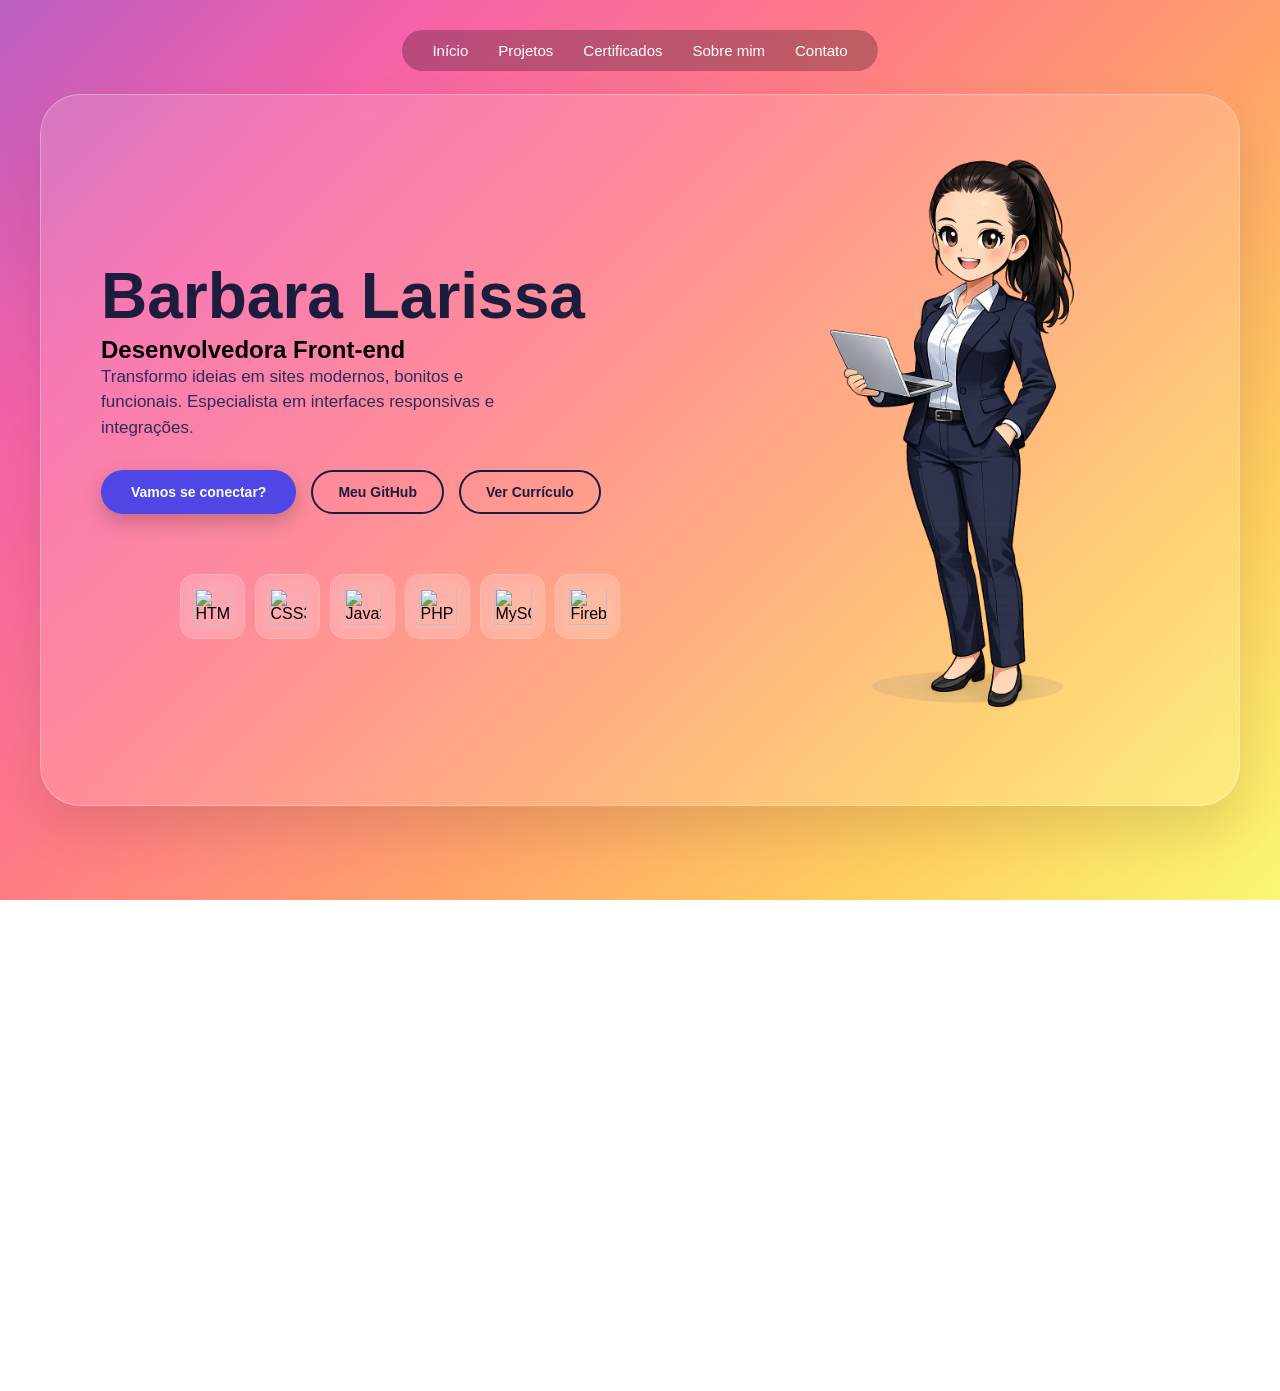
==== index.html @ cccb4aa9 "Ajuste de texto e correção de responsividade no Sobre Mim" ====
<!DOCTYPE html>
<html lang="pt-br">

<head>
    <meta charset="UTF-8">
    <meta name="viewport" content="width=device-width, initial-scale=1.0">
    <title>Meu Portfólio | LariDev</title>
    <link rel="stylesheet" href="./estilo/style.css">
</head>

<body>
    <header>
        <nav>
            <div class="menu">
                <a onclick="mostrarPagina('inicio')">Início</a>
                <a onclick="mostrarPagina('projetos')">Projetos</a>

                <a href="./certificado/certificado.pdf" target="_blank" class="btn-certificado">
                    Certificados
                </a>

                <a onclick="mostrarPagina('sobre')">Sobre mim</a>
                <a onclick="mostrarPagina('contato')">Contato</a>
            </div>
        </nav>
    </header>
    <!-- INICIO -->
    <section id="inicio" class="pagina ativa hero">
        <div class="container">
            <div class="conteudo">
                <h1>Barbara Larissa</h1>
                <h2>Desenvolvedora Front-end</h2>

                <p>
                    Transformo ideias em sites modernos, bonitos e funcionais. Especialista em interfaces responsivas e
                    integrações.
                </p>

                <div class="botoes">
                    <a href="https://wa.me/5543996818242?text=Olá%20Barbara,%20vi%20seu%20portfólio%20e%20gostaria%20de%20conversar%20sobre%20um%20projeto!"
                        target="_blank" class="btn btn-principal">
                        Vamos se conectar?
                    </a>

                    <a href="https://github.com/barbara-larissa" target="_blank" class="btn btn-outline">
                        Meu GitHub
                    </a>

                    <a href="./Curriculo-final.pdf" target="_blank" class="btn btn-outline">
                        Ver Currículo
                    </a>
                </div>

                <div class="mini-stack">
                    <div class="item-stack-mini"><img
                            src="https://cdn.jsdelivr.net/gh/devicons/devicon/icons/html5/html5-original.svg"
                            title="HTML5"></div>
                    <div class="item-stack-mini"><img
                            src="https://cdn.jsdelivr.net/gh/devicons/devicon/icons/css3/css3-original.svg"
                            title="CSS3"></div>
                    <div class="item-stack-mini"><img
                            src="https://cdn.jsdelivr.net/gh/devicons/devicon/icons/javascript/javascript-original.svg"
                            title="JavaScript"></div>
                    <div class="item-stack-mini"><img
                            src="https://cdn.jsdelivr.net/gh/devicons/devicon/icons/php/php-original.svg" title="PHP">
                    </div>
                    <div class="item-stack-mini"><img
                            src="https://cdn.jsdelivr.net/gh/devicons/devicon/icons/mysql/mysql-original.svg"
                            title="MySQL"></div>
                    <div class="item-stack-mini"><img
                            src="https://cdn.jsdelivr.net/gh/devicons/devicon/icons/firebase/firebase-plain.svg"
                            title="Firebase"></div>
                </div>
            </div>
            <!---------- AVATAR-->
            <div class="perfil">
                <div class="balao-fala">Olá! Seja bem-vinda!</div>
                <img src="chibi.png" class="avatar-pro">
            </div>
        </div>
    </section>
    </section>
    <!-- PROJETOS -->
    <section id="projetos" class="pagina">
        <div class="container">
            <div class="conteudo">
                <h1>Meus Projetos</h1><br>
                <p>Alguns projetos que desenvolvi.</p><br>
                <div class="grid-projetos">
                    <!----------- PROJETO 1 ----------->
                    <div class="card-projeto">
                        <video width="100%" autoplay muted loop playsinline class="video-card">
                            <source
                                src="./videos/Burguer do Bom _ O Sabor que vai até você - Google Chrome 2026-03-12 14-05-04.mp4"
                                type="video/mp4">
                            Seu navegador não suporta vídeos.
                        </video>

                        <h3>Burguer do Bom</h3>
                        <p>Sistema web com <b>HTML, CSS e JavaScript</b>.</p>

                        <div class="links">
                            <span class="btn btn-disabled">Em breve</span>
                            <a href="#" class="btn btn-outline" target="_blank">GitHub</a>
                        </div>
                    </div>

                    <!----------- PROJETO 2 ----------->
                    <div class="card-projeto">
                        <h3>Projeto 2</h3>
                        <p>Landing page moderna responsiva.</p>

                        <div class="links">
                            <a href="#" class="btn">Ver Projeto</a>
                            <a href="#" class="btn btn-outline" target="_blank">GitHub</a>
                        </div>
                    </div>

                    <!----------- PROJETO 3 ----------->

                    <div class="card-projeto">
                        <h3>Projeto 3</h3>
                        <p>Aplicação com integração Firebase.</p>
                        <div class="links">
                            <a href="#" class="btn">Ver Projeto</a>
                            <a href="#" class="btn btn-outline" target="_blank">GitHub</a>
                        </div>
                    </div>
                </div>
            </div>
        </div>

    </section>
    <!-- SOBRE -->
    <section id="sobre" class="pagina">
        <div class="container">
            <div class="conteudo">
                <h1>Sobre Mim</h1>
                <p>
                    <strong>Olá! Sou Barbara Larissa</strong>, desenvolvedora Front-End focada em criar interfaces
                    modernas, funcionais e totalmente responsivas.
                </p>
                <p>
                    Especialista em transformar ideias em realidade usando <strong>HTML5, CSS3 e JavaScript</strong>.
                    Busco sempre o equilíbrio perfeito entre um design atraente e uma usabilidade impecável.
                </p>
                <p>
                    Atualmente, dedico meu tempo ao aprimoramento de técnicas de UX/UI e novas tecnologias, garantindo
                    que cada projeto seja único, rápido e agradável de navegar.
                </p>
            </div>
        </div>
    </section>

    <!-- CONTATO -->

    <section id="contato" class="pagina">
        <div class="container">
            <div class="conteudo">
                <h1>Contato</h1><br>
                <p>Entre em contato comigo.</p><br>
                <p><b>Email:laribdev@gmail.com</p></b>
            </div>
        </div>
    </section>
    <!-- CURRÍCULO -->
    <!-- CURRÍCULO -->
    <!-- CURRÍCULO -->
    <!-- CURRÍCULO -->
    <section id="curriculo" class="pagina">
        <div class="container" style="padding: 75px 20px;">
            <div class="conteudo" style="text-align:center; display:flex; flex-direction:column; gap:20px;">
                <h1 style="margin-bottom:10px;">Meu Currículo</h1>
                <p>Confira meu currículo completo abaixo:</p>

                <iframe src="./Curriculo-final.pdf" style="width:100%;height:70vh;border:none;border-radius:20px;"
                    title="Currículo">
                </iframe>

                <a href="./Curriculo-final.pdf" class="btn btn-outline" target="_blank"
                    style="display:inline-block;padding:12px 25px;border:2px solid #007bff;color:#007bff;border-radius:8px;text-decoration:none;font-weight:bold;transition:0.3s;">
                    Abrir Currículo em Nova Aba
                </a>
            </div>
        </div>
    </section>


    <script src="./js/app.js"></script>
</body>

</html>
---- estilo/style.css ----
/* ==========================================
   VARIÁVEIS DE CORES
========================================== */

:root {
    --cor-primaria: #1c1c3c;
    --cor-secundaria: #38bdf8;
    --cor-texto-escuro: #2d2d5a;

    --gradiente-fundo: linear-gradient(135deg,
            #BA5EC2,
            #F662A8,
            #FF7A87,
            #FFA16B,
            #FFCD5E,
            #F9F871);
}

/* ==========================================
   RESET
========================================== */

* {
    margin: 0;
    padding: 0;
    box-sizing: border-box;
    font-family: 'Segoe UI', Roboto, Arial, sans-serif;
}

/* ==========================================
   BODY
========================================== */

body {
    background: var(--gradiente-fundo);
    background-attachment: fixed;
    min-height: 100vh;
    overflow-x: hidden;
}

/* ==========================================
   HEADER / MENU
========================================== */
header {
    position: absolute;
    top: 30px;
    width: 100%;
    display: flex;
    justify-content: center;
    z-index: 10000;
}

.menu {
    display: flex;
    gap: 30px;
    background: rgba(0, 0, 0, 0.25);
    padding: 12px 30px;
    border-radius: 40px;
    backdrop-filter: blur(10px);
}

.menu a {
    text-decoration: none;
    color: white;
    font-weight: 500;
    font-size: 15px;
    transition: 0.3s;
    cursor: pointer;
}

.menu a:hover {
    color: white;
    background: rgba(255, 255, 255, 0.15);
    padding: 6px 14px;
    border-radius: 20px;
}

/* ==========================================
   HERO
========================================== */

.hero {
    display: flex;
    justify-content: center;
    align-items: center;
    height: 100vh;
    padding: 20px;
    position: relative;
    z-index: 1;


}

/* CONTAINER PRINCIPAL */

.container {
    display: flex;
    flex-direction: row;
    justify-content: space-between;
    align-items: center;
    max-width: 1200px;
    width: 100%;
    background: rgba(255, 255, 255, 0.15);
    backdrop-filter: blur(12px);
    padding: 40px 60px;
    border-radius: 40px;
    border: 1px solid rgba(255, 255, 255, 0.3);
    box-shadow: 0 25px 50px rgba(0, 0, 0, 0.1);
    gap: 60px;
    margin: auto;
}

/* ==========================================
   TEXTO (ESQUERDA)
========================================== */

.conteudo {
    flex: 1.2;
    text-align: left;
}

.conteudo h1 {
    font-size: 64px;
    color: var(--cor-primaria);
    margin-bottom: 5px;
    font-weight: 800;
    line-height: 1.1;
}

.conteudo p {
    color: var(--cor-texto-escuro);
    line-height: 1.5;
    font-size: 17px;
    max-width: 420px;
}






/* ==========================================
   AVATAR (DIREITA)
========================================== */

.perfil {
    position: relative;
    /* Base para o balão flutuar */
    display: flex;
    justify-content: flex-end;
    align-items: center;
}

.balao-fala {
    position: absolute;
    /* Tente aumentar esse valor negativo até o balão sair de cima do rosto */
    top: -60px;

    /* Centraliza o balão horizontalmente em relação à foto */
    left: 50%;
    transform: translateX(-50%) translateY(10px);

    background: white;
    color: #1e1e2f;
    padding: 10px 20px;
    border-radius: 20px;
    font-weight: 800;
    white-space: nowrap;
    box-shadow: 0 10px 20px rgba(0, 0, 0, 0.15);
    z-index: 100;
    /* Garante que fique na frente de tudo */

    opacity: 0;
    visibility: hidden;
    transition: 0.4s ease;
}

/* Ajuste o biquinho para ele apontar para baixo corretamente */
.balao-fala::after {
    content: "";
    position: absolute;
    top: 100%;
    left: 50%;
    transform: translateX(-50%);
    border-width: 8px;
    border-style: solid;
    border-color: white transparent transparent transparent;
}

/* Quando passar o mouse, ele sobe para a posição final */
.perfil:hover .balao-fala {
    opacity: 1;
    visibility: visible;
    transform: translateX(-50%) translateY(0);
}

/* Mantendo sua animação da foto */
.avatar-pro {
    width: 420px;
    transition: 0.4s;
    z-index: 5;
}

.avatar-pro:hover {
    transform: scale(1.05) translateY(-5px);
}



/* ==========================================
   BOTÕES
========================================== */

.botoes {
    display: flex;
    gap: 15px;
    margin-top: 30px;
}

.btn {
    padding: 12px 25px;
    border-radius: 50px;
    font-weight: bold;
    text-decoration: none;
    transition: 0.3s;
    font-size: 14px;
    display: inline-block;
}

/* BOTÃO PRINCIPAL */

.btn-principal {
    background: #4f46e5;
    color: white;
    padding: 14px 30px;
    border-radius: 30px;
    font-weight: 600;
    box-shadow: 0 8px 20px rgba(0, 0, 0, 0.2);
    animation: pulsar 2s infinite;
    /* Roda a cada 2 segundos para sempre */
    transition: 0.3s;
}

.btn-principal:hover {
    transform: translateY(-3px);
    box-shadow: 0 12px 25px rgba(0, 0, 0, 0.3);
    animation: none;
    transform: scale(1.05);
}


@keyframes pulsar {
    0% {
        box-shadow: 0 0 0 0 rgba(79, 70, 229, 0.7);
    }

    70% {
        box-shadow: 0 0 0 15px rgba(79, 70, 229, 0);
    }

    100% {
        box-shadow: 0 0 0 0 rgba(79, 70, 229, 0);
    }
}










/* BOTÃO OUTLINE */

.btn-outline {
    border: 2px solid var(--cor-primaria);
    color: var(--cor-primaria);
}

.btn-outline:hover {
    background: var(--cor-primaria);
    color: white;
}

/* ==========================================
   SEÇÃO PROJETOS
========================================== */

.projetos {
    padding: 100px 20px;
    text-align: center;
}

.titulo-projetos {
    font-size: 42px;
    margin-bottom: 50px;
    color: #1c1c3c;
}

/* GRID */

.grid-projetos {
    display: grid;
    grid-template-columns: repeat(auto-fit, minmax(280px, 1fr));
    gap: 30px;
    max-width: 1100px;
    margin: auto;
}

/* CARD */

.card-projeto {
    background: rgba(255, 255, 255, 0.2);
    backdrop-filter: blur(10px);
    padding: 25px;
    border-radius: 20px;
    transition: 0.3s;
}

.card-projeto:hover {
    transform: translateY(-6px);
}

/* IMAGEM */

.card-projeto img {
    width: 100%;
    border-radius: 12px;
    margin-bottom: 15px;
}

/* TEXTO */

.card-projeto h3 {
    margin-bottom: 10px;
}

.card-projeto p {
    font-size: 14px;
    margin-bottom: 15px;
}

/* LINKS */

.links {
    display: flex;
    gap: 10px;
    justify-content: center;
}



/*=============
PAGINAS
==============*/
.pagina {
    position: absolute;
    top: 0;
    left: 0;
    width: 100%;
    height: 100vh;

    display: flex;
    align-items: center;
    justify-content: center;

    opacity: 0;
    visibility: hidden;
    pointer-events: none;

    transition: 0.4s;
}

.pagina.ativa {
    opacity: 1;
    visibility: visible;
    pointer-events: auto;
}

.pagina iframe {
    max-width: 100%;
    border-radius: 20px;
}


/*========================
CURRICULO
===================*/

#curriculo .conteudo {
    flex-direction: column;
    align-items: center;
    gap: 20px;
    text-align: center;
}

#curriculo iframe {
    max-width: 100%;
    height: 70vh;
    border-radius: 20px;
}

/*=======================
VIDEOS
=======================*/

/* Container que segura o vídeo */
.media-container {
    width: 100%;
    border-radius: 12px;
    /* Ajuste para combinar com o arredondado dos seus cards */
    overflow: hidden;
    /* Corta as bordas do vídeo para seguir o arredondado */
    margin-bottom: 15px;
    /* Espaço entre o vídeo e o título "Projeto 1" */
    line-height: 0;
    /* Remove espaços fantasmas abaixo do vídeo */
}

.video-projeto {
    width: 100%;
    height: auto;
    display: block;
    object-fit: cover;
    /* Garante que o vídeo preencha o espaço sem deformar */
}

.btn-text.disabled {
    cursor: not-allowed;
    /* Mostra o ícone de 'proibido' ao passar o mouse */
    opacity: 0.5;
    /* Deixa o botão mais apagadinho */
    text-decoration: none;
}




/*========================
SOBRE MIM
=========================*/

#sobre .conteudo {
    /* Mantenha o seu fundo que ficou ótimo */
    background: rgba(255, 255, 255, 0.2);
    backdrop-filter: blur(15px);
    -webkit-backdrop-filter: blur(15px);
    padding: 50px;
    border-radius: 30px;
    border: 1px solid rgba(255, 255, 255, 0.3);
    max-width: 850px;
    margin: 0 auto;
}

#sobre h1 {
    font-size: 3.5rem;
    font-weight: 900;
    color: #1e1e2f;
    /* Um tom bem escuro, quase preto */
    margin-bottom: 30px;
    letter-spacing: -1.5px;
    text-shadow: none;
    /* Limpo fica mais moderno */
}

#sobre p {
    font-size: 1.15rem;
    font-weight: 600;
    /* Negrito na medida certa */
    color: #111111;
    line-height: 1.7;
    margin-bottom: 20px;
    text-shadow: none;
    /* Remove o aspecto 'embaçado' */
}

/*========================
CONTATO
=========================*/

/* 1. Removemos o fundo da seção externa */
#contato.pagina {
    background: none;
    /* Tira a cor/textura da caixa de fora */
    border: none;
    /* Tira a borda da caixa de fora */
    box-shadow: none;
    /* Tira a sombra da caixa de fora */
    display: flex;
    justify-content: center;
    align-items: center;
}

/* 2. Deixamos a textura APENAS no card de dentro */
#contato .container {
    background: rgba(255, 255, 255, 0.2);
    backdrop-filter: blur(15px);
    -webkit-backdrop-filter: blur(15px);
    border: 1px solid rgba(255, 255, 255, 0.3);
    border-radius: 30px;
    padding: 60px;
    width: 85%;
    max-width: 900px;
    text-align: center;
    /* Centraliza o texto */
}

/* 3. Garantimos que o texto dentro dele também centralize */
#contato .conteudo {
    display: flex;
    flex-direction: column;
    align-items: center;
}




/* ==================================
Container da stack abaixo dos botões 
====================================*/
/* ==========================================
   STACK COM EFEITO DE VIDRO REFINADO
========================================== */

.mini-stack {
    display: flex;
    flex-direction: row;
    /* 1. Diminuir o espaço entre os ícones para 10px ajuda a caber todos */
    gap: 10px;
    margin-top: 60px;
    justify-content: flex-start;
    /* 2. O 'nowrap' impede que o Firebase pule para a linha de baixo */
    flex-wrap: nowrap;
    width: 100%;
}

.item-stack-mini {
    /* 3. Reduzir a largura e altura de 75px para 65px libera espaço na linha */
    width: 65px;
    height: 65px;
    background: rgba(255, 255, 255, 0.1);
    backdrop-filter: blur(10px);
    -webkit-backdrop-filter: blur(10px);
    border-radius: 15px;
    display: flex;
    align-items: center;
    justify-content: center;
    border: 1px solid rgba(255, 255, 255, 0.2);
    transition: all 0.4s ease;
}

.item-stack-mini img {
    /* 4. Ajustar o tamanho da imagem interna para acompanhar o card menor */
    width: 38px;
    height: 38px;
    object-fit: contain;
}

/* --- Efeito Hover --- */
.item-stack-mini:hover {
    transform: scale(1.1) translateY(-10px);
    background: rgba(255, 255, 255, 0.35);
    /* Fica mais clarinho ao passar o mouse */
    border-color: #ffffff;
    box-shadow: 0 15px 35px rgba(0, 0, 0, 0.15);
}


/* ==========================================
   RESPONSIVO COMPLETO COM ANIMAÇÕES ATIVAS
========================================== */

@media (max-width: 1024px) {
    .container {
        padding: 40px;
        gap: 40px;
    }

    .conteudo h1 {
        font-size: 48px;
    }

    .avatar-pro {
        width: 320px;
    }
}

@media (max-width: 768px) {
    body {
        overflow: auto;
    }

    /* HERO & CONTAINER */
    .hero {
        height: auto;
        padding: 100px 20px 40px;
    }

    .container {
        flex-direction: column-reverse;
        /* Texto embaixo, Foto em cima */
        width: 95%;
        /* Ocupa quase toda a largura da tela */
        max-width: none;
        padding: 30px 15px;
        gap: 20px;
        margin: 20px auto;
        height: auto;
        /* Deixa o conteúdo crescer verticalmente */
    }

    /* PERFIL E BALÃO */
    /* Foto e Balão */
    .perfil {
        justify-content: center;
        width: 100%;
        margin-bottom: 40px;
        /* Espaço para o balão não bater no menu */
    }

    .avatar-pro {
        width: 260px;
        /* Forçamos a transição a estar ativa no mobile */
        transition: all 0.4s ease-in-out !important;
    }

    /* ANIMAÇÃO DA FOTO NO TOQUE (MOBILE) */
    .perfil:active .avatar-pro {
        transform: scale(1.05) translateY(-10px);
        filter: drop-shadow(0 20px 40px rgba(0, 0, 0, 0.3));
    }

    .balao-fala {
        font-size: 0.85rem;
        padding: 8px 12px;
        top: -50px;
        left: 50%;
        right: auto;
        transform: translateX(-50%) translateY(10px);
        opacity: 0;
        visibility: hidden;
        transition: 0.4s ease;
        pointer-events: none;
    }

    /* BALÃO APARECE NO TOQUE */
    .perfil:active .balao-fala {
        opacity: 1;
        visibility: visible;
        transform: translateX(-50%) translateY(0);
    }

    /* BOTÕES COM ANIMAÇÃO NO MOBILE */
    .botoes {
        flex-direction: column;
        align-items: center;
        gap: 12px;
    }

    .btn {
        width: 100%;
        max-width: 260px;
        text-align: center;
        /* Garante que o botão tenha transição suave no toque */
        transition: all 0.3s ease !important;
    }

    /* ANIMAÇÃO DO BOTÃO NO TOQUE */
    .btn:active {
        transform: scale(0.95);
        /* Efeito de apertar o botão */
        filter: brightness(1.2);
    }

    /* MENU */
    .menu {
        gap: 15px;
        padding: 10px 20px;
    }

    .menu a {
        font-size: 14px;
    }

    /* Correção específica para a página Sobre Mim no Mobile */
    #sobre.pagina {
        height: auto;
        /* Permite que a página cresça com o texto */
        min-height: 100vh;
        /* Garante que o fundo cubra a tela toda */
        padding: 100px 15px 50px;
        /* Espaço para o menu não cobrir o H1 */
        display: block;
        /* Muda de flex para block para o scroll funcionar melhor */
    }

    #sobre .conteudo {
        width: 95%;
        /* Quase toda a largura da tela */
        padding: 30px 20px;
        /* Reduz o padding de 50px para 20px */
        margin: 0 auto;
        /* Centraliza o card */
        max-width: none;
        /* Remove o limite de 850px */
    }

    #sobre h1 {
        font-size: 2.2rem;
        /* Diminui o título que era 3.5rem */
        text-align: center;
        line-height: 1.2;
    }

    #sobre p {
        font-size: 1rem;
        /* Ajusta o tamanho da fonte para leitura no celular */
        text-align: left;
        /* Texto alinhado à esquerda é melhor no mobile */
        margin-bottom: 15px;
    }


}

/* Adicione esta classe dentro do seu CSS */
.balao-fala.visivel {
    opacity: 1 !important;
    visibility: visible !important;
    transform: translateX(-50%) translateY(0) !important;
}

/* Ajuste nos botões para a animação ser instantânea ao toque */
.btn:active {
    transform: scale(0.95) !important;
    filter: brightness(1.2) !important;
    transition: 0.1s !important;
    /* Mais rápido no clique */
}



/* Seleciona o iframe dentro da seção de currículo */
#curriculo iframe {
    display: none !important;
    /* Remove o PDF da visualização no mobile */
}

/* Ajusta o container do currículo para focar no botão */
#curriculo .conteudo {
    min-height: 40vh;
    /* Dá uma altura mínima para o card não ficar "esmagado" */
    justify-content: center;
}

/* Estiliza o botão "Abrir em nova aba" para o mobile */
#curriculo .btn-outline {
    display: block;
    width: 100%;
    max-width: 280px;
    margin: 20px auto 0;
    padding: 16px;
    font-size: 1.1rem;
    background: var(--cor-primaria);
    /* Dá cor ao botão no mobile para facilitar o clique */
    color: white;
}

/*==================PROJETOS============*/
/* Ajuste da seção Projetos para permitir scroll */
#projetos.pagina {
    height: auto;
    padding: 100px 0 50px;
    /* Espaço para o menu não cobrir o título */
    overflow-y: auto;
}

/* O container de projetos precisa ser flex-column para o texto não sumir */
#projetos .container {
    flex-direction: column;
    height: auto;
    padding: 30px 15px;
    width: 95%;
}

#projetos .conteudo {
    width: 100%;
    text-align: center;
}

/* GRID: Aqui é onde a mágica acontece */
.grid-projetos {
    grid-template-columns: 1fr;
    /* Força 1 card por linha */
    gap: 20px;
    width: 100%;
    margin-top: 30px;
}

.card-projeto {
    width: 100%;
    padding: 20px;
}

/* Ajuste dos links dentro do card para não quebrarem */
.card-projeto .links {
    flex-direction: row;
    /* Mantém os botões lado a lado se couber */
    flex-wrap: wrap;
    /* Se for muito pequeno, ele quebra */
    justify-content: center;
}

.card-projeto .btn {
    font-size: 12px;
    padding: 10px 15px;
}

.mini-stack {
    justify-content: center;
    /* No celular, permitimos quebrar linha para não bugar o layout */
    flex-wrap: wrap;
    gap: 10px;
}



/* CELULAR PEQUENO */
@media (max-width: 480px) {
    .conteudo h1 {
        font-size: 28px;
    }

    .avatar-pro {
        width: 200px;
    }

    .balao-fala {
        font-size: 0.75rem;
        top: -45px;
        width: 130px;
        white-space: normal;
        text-align: center;
    }
}
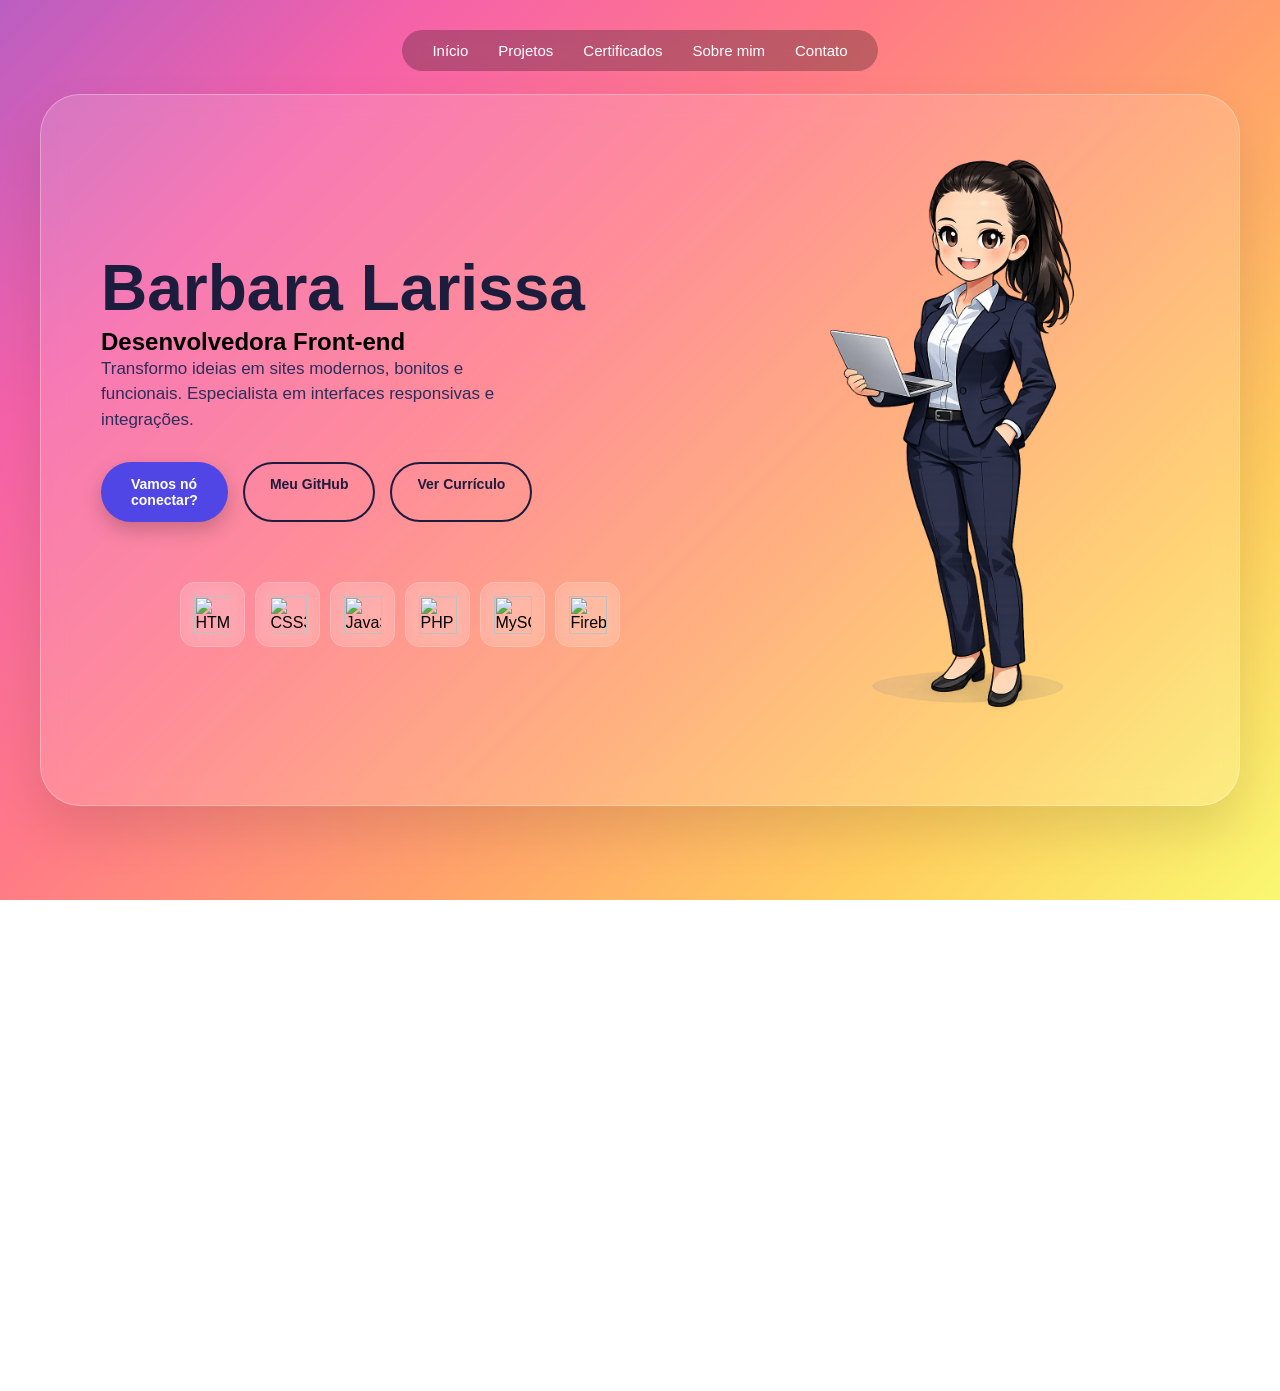
==== commit c1a87e9c: "Ajuste no layout de contato e correção do menu responsivo" ====
--- a/index.html
+++ b/index.html
@@ -39,7 +39,7 @@
                 <div class="botoes">
                     <a href="https://wa.me/5543996818242?text=Olá%20Barbara,%20vi%20seu%20portfólio%20e%20gostaria%20de%20conversar%20sobre%20um%20projeto!"
                         target="_blank" class="btn btn-principal">
-                        Vamos se conectar?
+                        Vamos nó<section></section> conectar?
                     </a>
 
                     <a href="https://github.com/barbara-larissa" target="_blank" class="btn btn-outline">
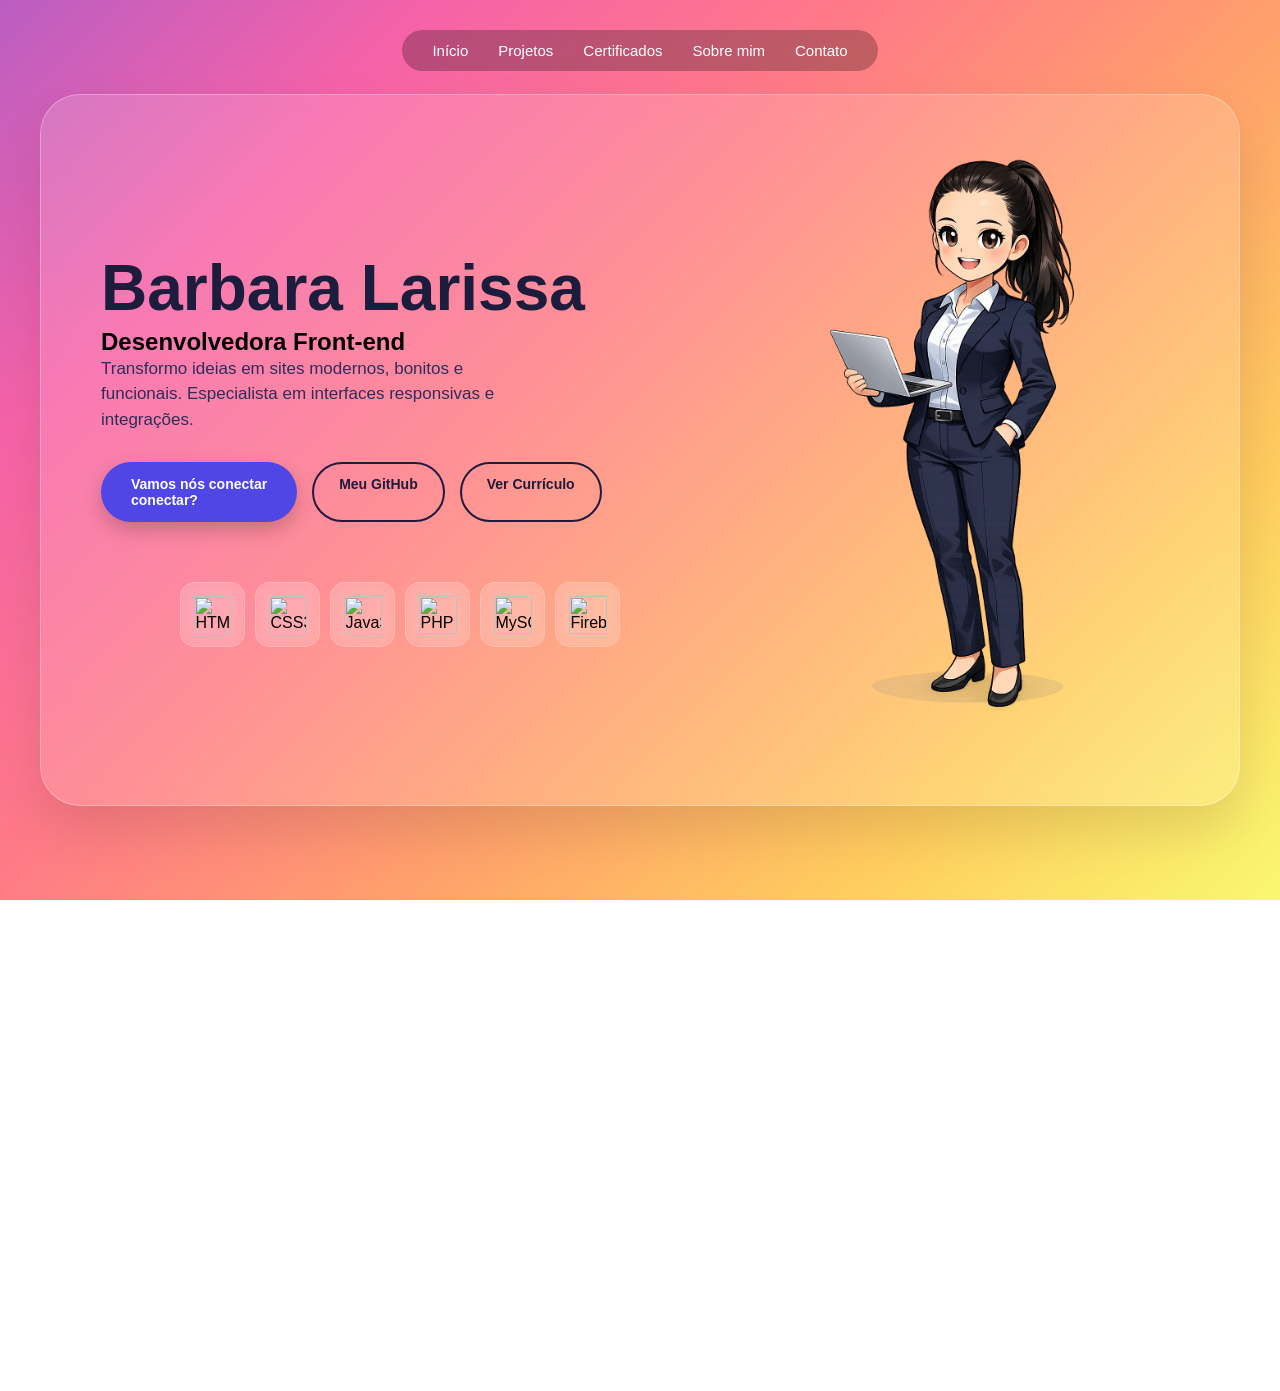
==== commit b11a8949: "Ajuste no layout de contato e correção do menu responsivo" ====
--- a/index.html
+++ b/index.html
@@ -39,7 +39,7 @@
                 <div class="botoes">
                     <a href="https://wa.me/5543996818242?text=Olá%20Barbara,%20vi%20seu%20portfólio%20e%20gostaria%20de%20conversar%20sobre%20um%20projeto!"
                         target="_blank" class="btn btn-principal">
-                        Vamos nó<section></section> conectar?
+                        Vamos nós conectar <section></section> conectar?
                     </a>
 
                     <a href="https://github.com/barbara-larissa" target="_blank" class="btn btn-outline">
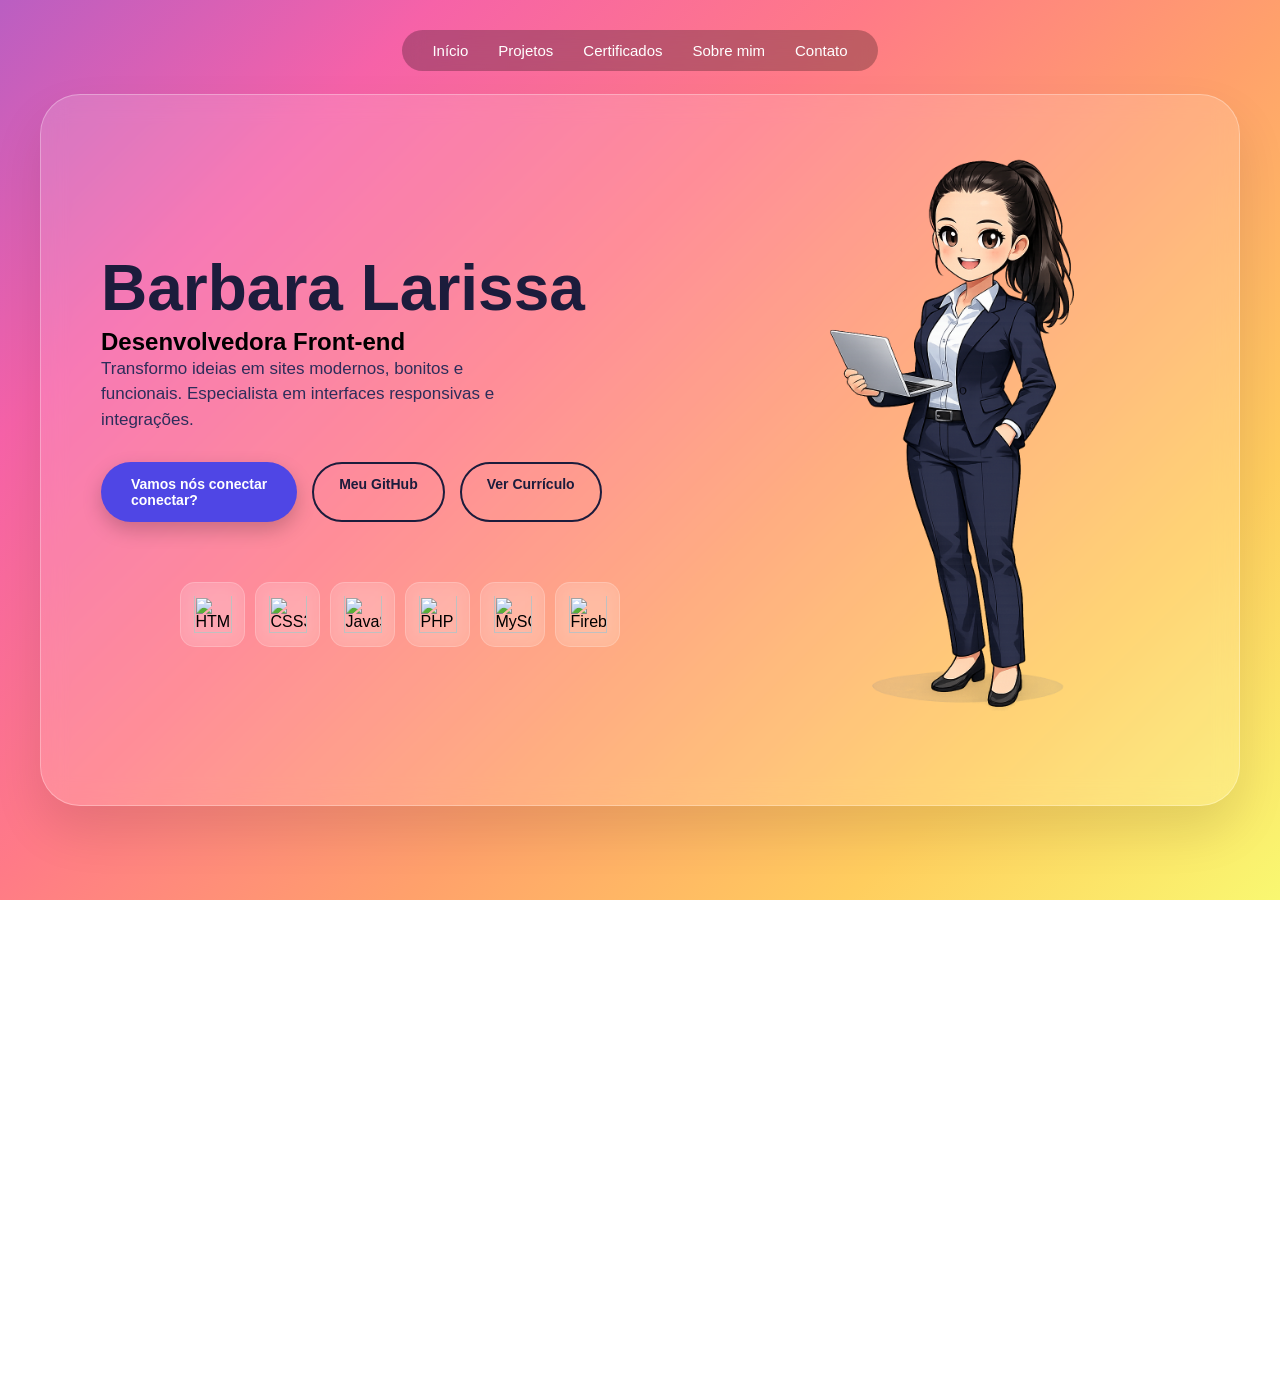
==== commit be39630b: "removendo video pesado" ====
--- a/index.html
+++ b/index.html
@@ -101,7 +101,7 @@
 
                         <div class="links">
                             <span class="btn btn-disabled">Em breve</span>
-                            <a href="#" class="btn btn-outline" target="_blank">GitHub</a>
+                            <a href="./videos/financeiro.mp4" class="btn btn-outline" target="_blank">GitHub</a>
                         </div>
                     </div>
 
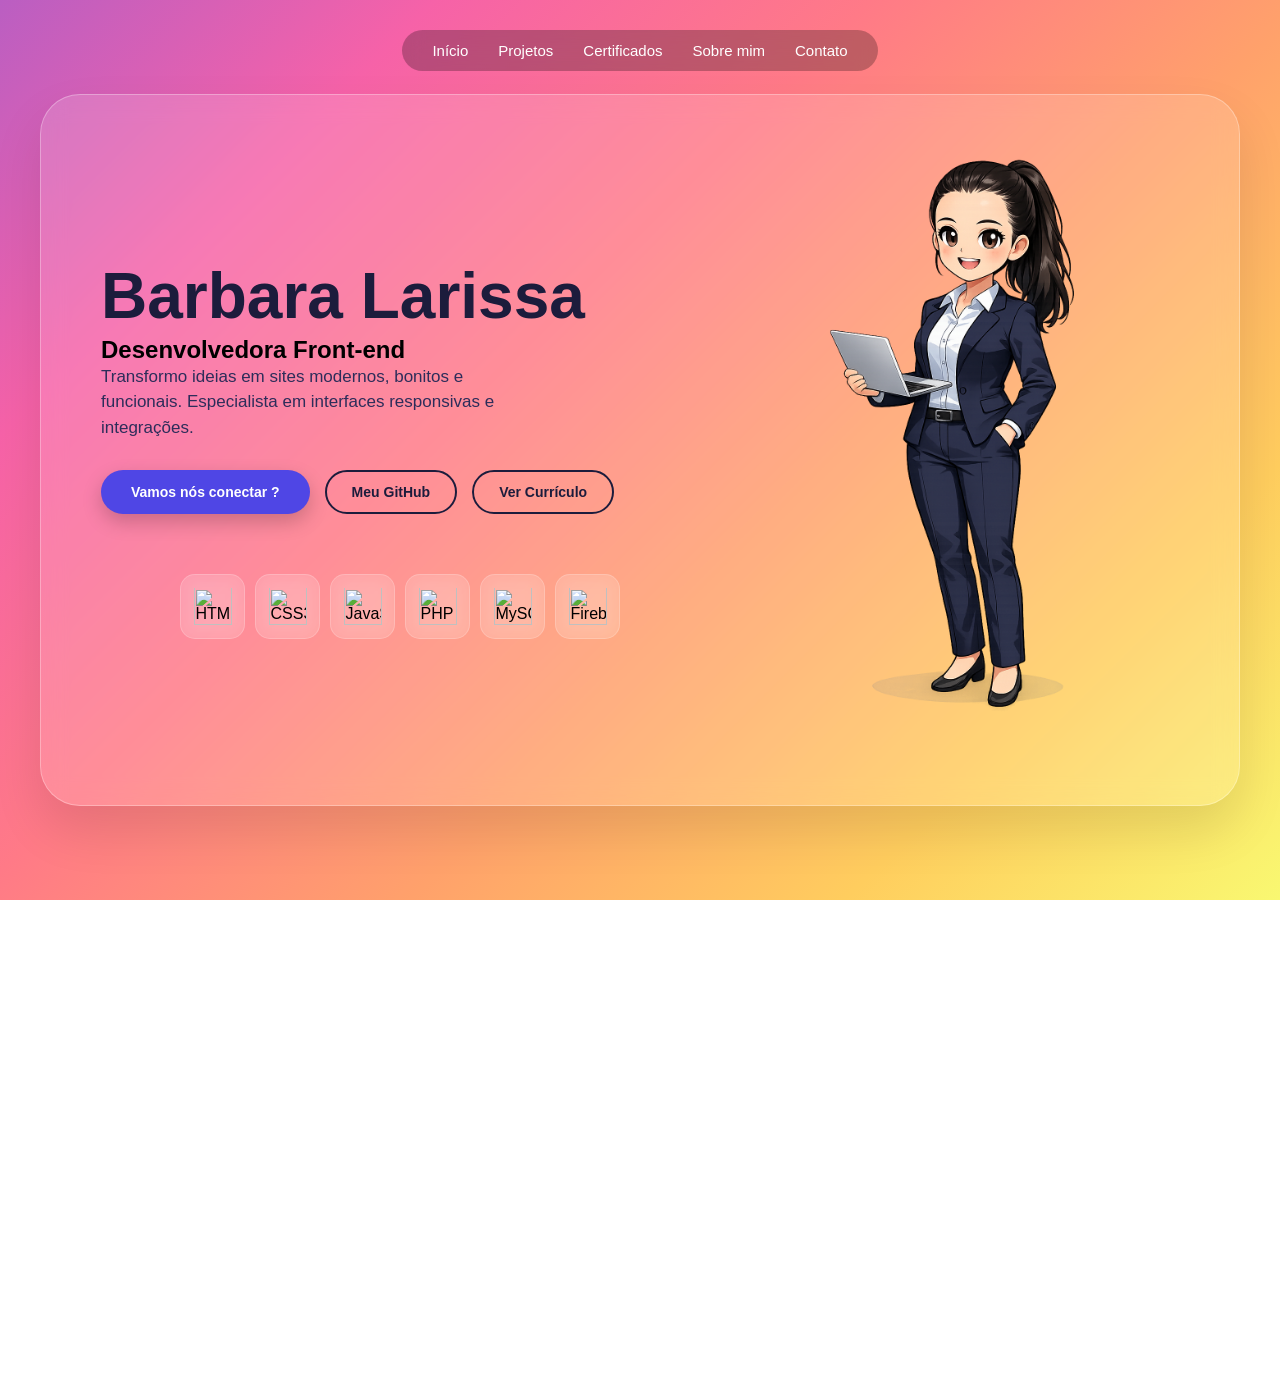
==== commit 4c59043a: "Corrigindo erros de escrita e removendo arquivo pesado" ====
--- a/index.html
+++ b/index.html
@@ -39,7 +39,7 @@
                 <div class="botoes">
                     <a href="https://wa.me/5543996818242?text=Olá%20Barbara,%20vi%20seu%20portfólio%20e%20gostaria%20de%20conversar%20sobre%20um%20projeto!"
                         target="_blank" class="btn btn-principal">
-                        Vamos nós conectar <section></section> conectar?
+                      <section>  Vamos nós conectar ?</section>
                     </a>
 
                     <a href="https://github.com/barbara-larissa" target="_blank" class="btn btn-outline">
@@ -101,7 +101,7 @@
 
                         <div class="links">
                             <span class="btn btn-disabled">Em breve</span>
-                            <a href="./videos/financeiro.mp4" class="btn btn-outline" target="_blank">GitHub</a>
+                            <a href="" class="btn btn-outline" target="_blank">GitHub</a>
                         </div>
                     </div>
 
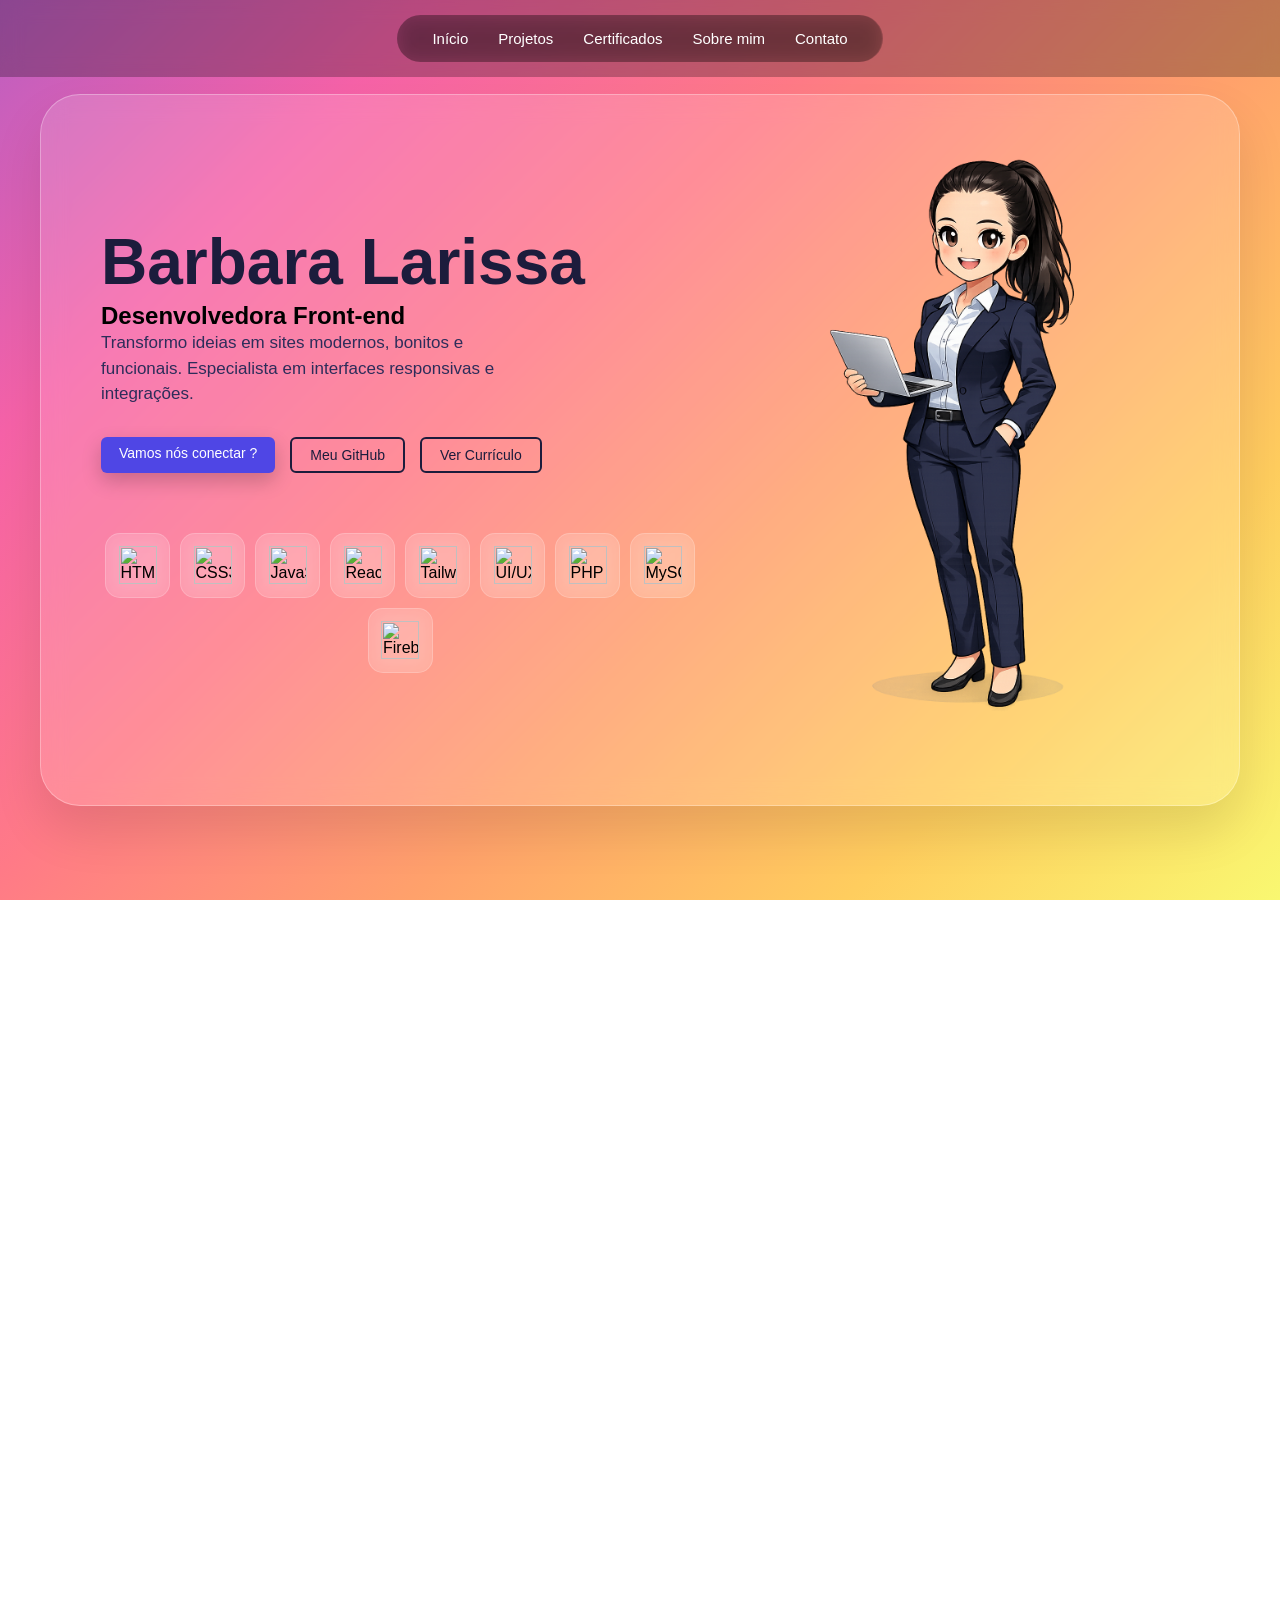
==== commit 555a4aa7: "feat: adicionado vídeo YouTube e atualização do stack com React, Tailwind e UI/UX" ====
--- a/index.html
+++ b/index.html
@@ -14,16 +14,13 @@
             <div class="menu">
                 <a onclick="mostrarPagina('inicio')">Início</a>
                 <a onclick="mostrarPagina('projetos')">Projetos</a>
-
-                <a href="./certificado/certificado.pdf" target="_blank" class="btn-certificado">
-                    Certificados
-                </a>
-
+                <a onclick="mostrarPagina('certificado')" class="btn-certificado">Certificados</a>
                 <a onclick="mostrarPagina('sobre')">Sobre mim</a>
                 <a onclick="mostrarPagina('contato')">Contato</a>
             </div>
         </nav>
     </header>
+
     <!-- INICIO -->
     <section id="inicio" class="pagina ativa hero">
         <div class="container">
@@ -39,7 +36,7 @@
                 <div class="botoes">
                     <a href="https://wa.me/5543996818242?text=Olá%20Barbara,%20vi%20seu%20portfólio%20e%20gostaria%20de%20conversar%20sobre%20um%20projeto!"
                         target="_blank" class="btn btn-principal">
-                      <section>  Vamos nós conectar ?</section>
+                        <section> Vamos nós conectar ?</section>
                     </a>
 
                     <a href="https://github.com/barbara-larissa" target="_blank" class="btn btn-outline">
@@ -51,26 +48,40 @@
                     </a>
                 </div>
 
-                <div class="mini-stack">
-                    <div class="item-stack-mini"><img
-                            src="https://cdn.jsdelivr.net/gh/devicons/devicon/icons/html5/html5-original.svg"
-                            title="HTML5"></div>
-                    <div class="item-stack-mini"><img
-                            src="https://cdn.jsdelivr.net/gh/devicons/devicon/icons/css3/css3-original.svg"
-                            title="CSS3"></div>
-                    <div class="item-stack-mini"><img
-                            src="https://cdn.jsdelivr.net/gh/devicons/devicon/icons/javascript/javascript-original.svg"
-                            title="JavaScript"></div>
-                    <div class="item-stack-mini"><img
-                            src="https://cdn.jsdelivr.net/gh/devicons/devicon/icons/php/php-original.svg" title="PHP">
-                    </div>
-                    <div class="item-stack-mini"><img
-                            src="https://cdn.jsdelivr.net/gh/devicons/devicon/icons/mysql/mysql-original.svg"
-                            title="MySQL"></div>
-                    <div class="item-stack-mini"><img
-                            src="https://cdn.jsdelivr.net/gh/devicons/devicon/icons/firebase/firebase-plain.svg"
-                            title="Firebase"></div>
-                </div>
+              <div class="mini-stack">
+    <!-- FRONT-END -->
+    <div class="item-stack-mini">
+        <img src="https://cdn.jsdelivr.net/gh/devicons/devicon/icons/html5/html5-original.svg" title="HTML5">
+    </div>
+    <div class="item-stack-mini">
+        <img src="https://cdn.jsdelivr.net/gh/devicons/devicon/icons/css3/css3-original.svg" title="CSS3">
+    </div>
+    <div class="item-stack-mini">
+        <img src="https://cdn.jsdelivr.net/gh/devicons/devicon/icons/javascript/javascript-original.svg" title="JavaScript">
+    </div>
+    <div class="item-stack-mini">
+        <img src="https://cdn.jsdelivr.net/gh/devicons/devicon/icons/react/react-original.svg" title="React">
+    </div>
+  <div class="item-stack-mini">
+    <img src="https://www.vectorlogo.zone/logos/tailwindcss/tailwindcss-icon.svg" title="Tailwind CSS">
+</div>
+
+    <!-- UI / UX -->
+    <div class="item-stack-mini">
+        <img src="https://cdn.jsdelivr.net/gh/devicons/devicon/icons/figma/figma-original.svg" title="UI/UX Design (Figma)">
+    </div>
+
+    <!-- BACK-END -->
+    <div class="item-stack-mini">
+        <img src="https://cdn.jsdelivr.net/gh/devicons/devicon/icons/php/php-original.svg" title="PHP">
+    </div>
+    <div class="item-stack-mini">
+        <img src="https://cdn.jsdelivr.net/gh/devicons/devicon/icons/mysql/mysql-original.svg" title="MySQL">
+    </div>
+    <div class="item-stack-mini">
+        <img src="https://cdn.jsdelivr.net/gh/devicons/devicon/icons/firebase/firebase-plain.svg" title="Firebase">
+    </div>
+</div>
             </div>
             <!---------- AVATAR-->
             <div class="perfil">
@@ -107,12 +118,19 @@
 
                     <!----------- PROJETO 2 ----------->
                     <div class="card-projeto">
-                        <h3>Projeto 2</h3>
-                        <p>Landing page moderna responsiva.</p>
+                        <!-- Vídeo do YouTube incorporado -->
+                        <div class="video-container">
+                            <iframe src="https://www.youtube.com/embed/hMQYXhc1-2A?si=quGkWBLmjoXVTsYJ"
+                                title="Sistema de Controle Financeiro" frameborder="0"
+                                allow="accelerometer; autoplay; clipboard-write; encrypted-media; gyroscope; picture-in-picture; web-share"
+                                referrerpolicy="strict-origin-when-cross-origin" allowfullscreen>
+                            </iframe>
+                        </div>
+                        <h3>Sistema de controle financeiro</h3>
 
                         <div class="links">
-                            <a href="#" class="btn">Ver Projeto</a>
-                            <a href="#" class="btn btn-outline" target="_blank">GitHub</a>
+                            <a href="#" class="btn btn-principal">Ver Projeto</a>
+                            <a href="https://github.com" class="btn btn-outline" target="_blank">GitHub</a>
                         </div>
                     </div>
 
@@ -184,7 +202,17 @@
             </div>
         </div>
     </section>
-
+<!-- ===========================
+   PÁGINA DE CERTIFICADOS
+=========================== -->
+<div id="certificado" class="pagina">
+    <div class="container">
+        <h1>Meus Certificados</h1>
+        <iframe src="./certificado/certificado.pdf" width="100%" height="600px"></iframe>
+        <br>
+        <button onclick="mostrarPagina('inicio')" class="btn">Voltar</button>
+    </div>
+</div>
 
     <script src="./js/app.js"></script>
 </body>
--- a/estilo/style.css
+++ b/estilo/style.css
@@ -1,3 +1,4 @@
+
 /* ==========================================
    VARIÁVEIS DE CORES
 ========================================== */
@@ -30,35 +31,42 @@
 /* ==========================================
    BODY
 ========================================== */
-
 body {
     background: var(--gradiente-fundo);
     background-attachment: fixed;
-    min-height: 100vh;
-    overflow-x: hidden;
-}
+    min-height: 100vh; /* Permite que a página cresça */
+    width: 100vw;
+    overflow: auto; /* Permite rolar normalmente */
+}
+
+
 
 /* ==========================================
    HEADER / MENU
 ========================================== */
 header {
-    position: absolute;
-    top: 30px;
-    width: 100%;
-    display: flex;
-    justify-content: center;
+    position: fixed;
+    top: 0;
+    width: 100%;
     z-index: 10000;
-}
-
+    background: rgba(0,0,0,0.25);
+    backdrop-filter: blur(10px);
+    padding: 15px 0;
+
+    display: flex;           /* Ativa flexbox */
+    justify-content: center; /* Centraliza horizontalmente */
+    align-items: center;     /* Centraliza verticalmente */
+}
+
+/* Opcional: aumenta o padding do menu pra mais “respiro” */
 .menu {
     display: flex;
     gap: 30px;
     background: rgba(0, 0, 0, 0.25);
-    padding: 12px 30px;
+    padding: 15px 35px; /* maior que antes */
     border-radius: 40px;
     backdrop-filter: blur(10px);
 }
-
 .menu a {
     text-decoration: none;
     color: white;
@@ -352,25 +360,27 @@
 
 
 
-/*=============
-PAGINAS
-==============*/
+
+
+
+
+/* ==========================================
+   CONFIGURAÇÃO GLOBAL DAS PÁGINAS
+========================================== */
 .pagina {
     position: absolute;
     top: 0;
     left: 0;
     width: 100%;
-    height: 100vh;
-
-    display: flex;
-    align-items: center;
-    justify-content: center;
-
+    height: 100vh; /* Ocupa a tela toda */
     opacity: 0;
     visibility: hidden;
     pointer-events: none;
-
-    transition: 0.4s;
+    transition: opacity 0.4s ease;
+    
+    /* Importante: permite rolar o que estiver dentro da página */
+    overflow-y: auto; 
+    overflow-x: hidden;
 }
 
 .pagina.ativa {
@@ -379,10 +389,52 @@
     pointer-events: auto;
 }
 
-.pagina iframe {
-    max-width: 100%;
-    border-radius: 20px;
-}
+/* ==========================================
+   AJUSTE ESPECÍFICO PARA PROJETOS (DESTRAVA ROLAGEM)
+========================================== */
+#projetos.pagina {
+    position: relative; /* permite scroll normal */
+    height: auto;       /* deixa a altura crescer com o conteúdo */
+    padding: 180px 20px 80px; /* espaço para o header não cobrir */
+    overflow-y: auto; 
+}
+/* Mantém a Home e Sobre centralizadas e fixas */
+#home.pagina, #sobre.pagina, #curriculo.pagina {
+    display: flex;
+    align-items: center;
+    justify-content: center;
+    overflow: hidden; /* Home não rola */
+}
+
+/* Estilo da barra de rolagem (opcional para ficar bonito) */
+.pagina::-webkit-scrollbar {
+    width: 8px;
+}
+.pagina::-webkit-scrollbar-thumb {
+    background: rgba(255, 255, 255, 0.3);
+    border-radius: 10px;
+}
+
+
+
+
+
+
+
+
+
+
+
+
+
+
+
+
+
+
+
+
+
 
 
 /*========================
@@ -568,6 +620,35 @@
 }
 
 
+/* INÍCIO */
+#inicio {
+    min-height: 100vh; /* ocupa pelo menos a tela toda */
+}
+
+/* PROJETOS */
+#projetos {
+    min-height: 100vh;
+    padding-top: 120px; /* dá espaço pro header não cobrir */
+}
+
+/* SOBRE */
+#sobre {
+    min-height: 100vh;
+    padding-top: 120px;
+}
+
+/* CONTATO */
+#contato {
+    min-height: 100vh;
+    padding-top: 120px;
+}
+
+
+
+
+
+
+
 /* ==========================================
    RESPONSIVO COMPLETO COM ANIMAÇÕES ATIVAS
 ========================================== */
@@ -827,6 +908,85 @@
 
 
 
+
+/* ==========================================
+   CONFIGURAÇÃO DO VÍDEO YOUTUBE (EMBED)
+========================================== */
+
+.video-container {
+    position: relative;
+    padding-bottom: 56.25%;
+    height: 0;
+    overflow: hidden;
+    border-radius: 12px;
+    margin-bottom: 15px;
+    background: #000;
+}
+
+.video-container iframe {
+    position: absolute;
+    top: 0;
+    left: 0;
+    width: 100%;
+    height: 100%;
+    border: 0;
+}
+
+.card-projeto {
+    display: flex;
+    flex-direction: column;
+    height: 100%;
+    padding: 15px;
+    background: #fff;
+    border-radius: 12px;
+    box-shadow: 0 4px 12px rgba(0,0,0,0.08);
+    transition: transform 0.3s, box-shadow 0.3s;
+}
+
+.card-projeto h3 {
+    color: var(--cor-primaria);
+    margin-top: 10px;
+}
+
+.card-projeto p {
+    flex-grow: 1;
+    margin: 8px 0 12px;
+    color: #333;
+    line-height: 1.5;
+}
+
+.card-projeto:hover {
+    transform: translateY(-5px);
+    box-shadow: 0 10px 20px rgba(0,0,0,0.15);
+}
+
+.card-projeto .links {
+    display: flex;
+    gap: 10px;
+    margin-top: auto;
+}
+
+.btn {
+    padding: 8px 18px;
+    border-radius: 6px;
+    font-weight: 500;
+    text-decoration: none;
+    text-align: center;
+    transition: all 0.2s;
+}
+
+.btn-principal:hover {
+    transform: scale(1.05);
+}
+
+
+
+
+
+
+
+
+
 /* CELULAR PEQUENO */
 @media (max-width: 480px) {
     .conteudo h1 {
@@ -844,4 +1004,11 @@
         white-space: normal;
         text-align: center;
     }
+       header {
+        top: 30px;
+    }
+    .menu {
+        padding: 10px 20px;
+        gap: 15px;
+    }
 }
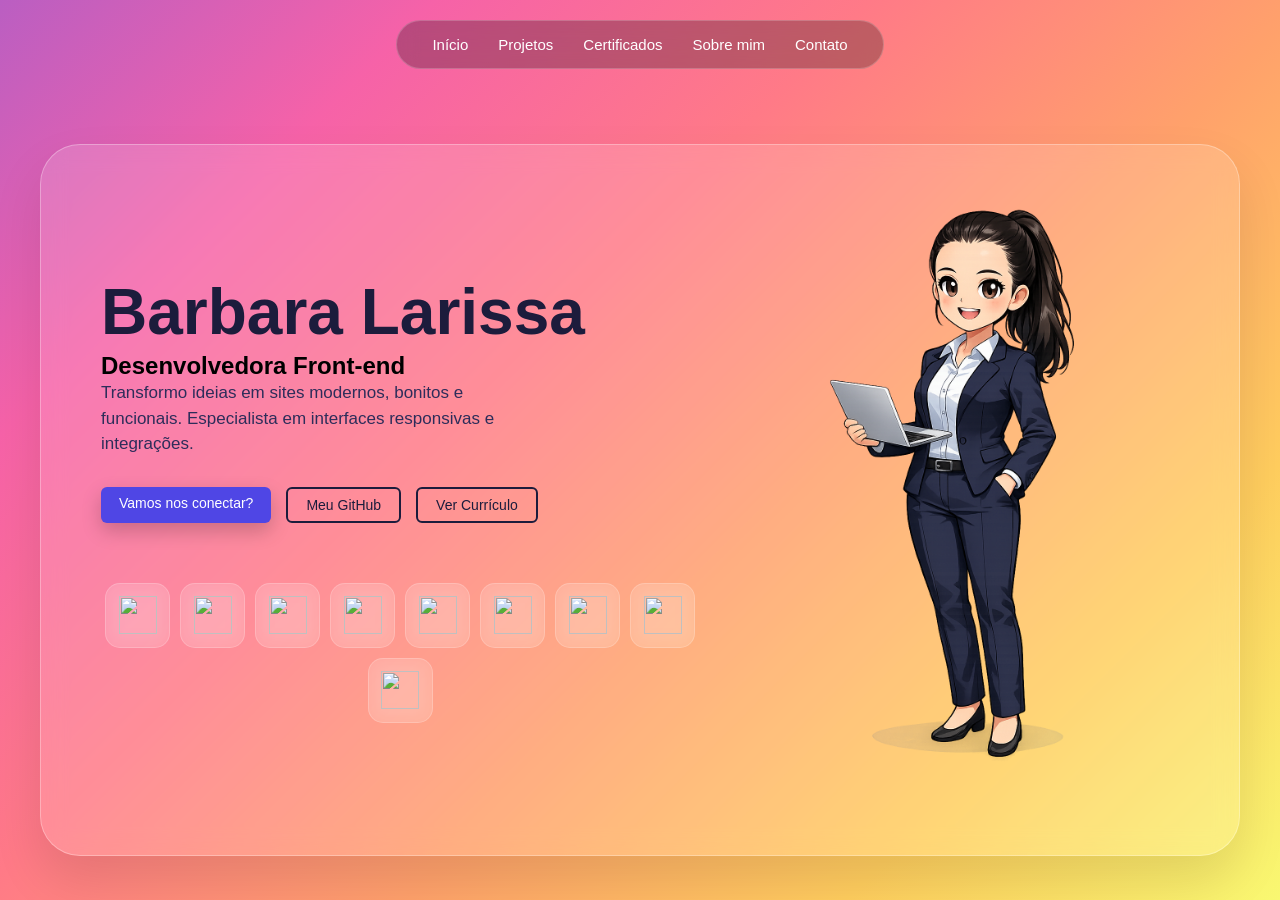
==== commit 3275c3af: "Ajuste final botões e currículo" ====
--- a/index.html
+++ b/index.html
@@ -36,75 +36,72 @@
                 <div class="botoes">
                     <a href="https://wa.me/5543996818242?text=Olá%20Barbara,%20vi%20seu%20portfólio%20e%20gostaria%20de%20conversar%20sobre%20um%20projeto!"
                         target="_blank" class="btn btn-principal">
-                        <section> Vamos nós conectar ?</section>
+                        Vamos nos conectar?
                     </a>
 
                     <a href="https://github.com/barbara-larissa" target="_blank" class="btn btn-outline">
                         Meu GitHub
                     </a>
 
-                    <a href="./Curriculo-final.pdf" target="_blank" class="btn btn-outline">
+                    <button class="btn btn-outline" onclick="mostrarPagina('curriculo')">
                         Ver Currículo
-                    </a>
+                    </button>
                 </div>
 
-              <div class="mini-stack">
-    <!-- FRONT-END -->
-    <div class="item-stack-mini">
-        <img src="https://cdn.jsdelivr.net/gh/devicons/devicon/icons/html5/html5-original.svg" title="HTML5">
-    </div>
-    <div class="item-stack-mini">
-        <img src="https://cdn.jsdelivr.net/gh/devicons/devicon/icons/css3/css3-original.svg" title="CSS3">
-    </div>
-    <div class="item-stack-mini">
-        <img src="https://cdn.jsdelivr.net/gh/devicons/devicon/icons/javascript/javascript-original.svg" title="JavaScript">
-    </div>
-    <div class="item-stack-mini">
-        <img src="https://cdn.jsdelivr.net/gh/devicons/devicon/icons/react/react-original.svg" title="React">
-    </div>
-  <div class="item-stack-mini">
-    <img src="https://www.vectorlogo.zone/logos/tailwindcss/tailwindcss-icon.svg" title="Tailwind CSS">
-</div>
-
-    <!-- UI / UX -->
-    <div class="item-stack-mini">
-        <img src="https://cdn.jsdelivr.net/gh/devicons/devicon/icons/figma/figma-original.svg" title="UI/UX Design (Figma)">
-    </div>
-
-    <!-- BACK-END -->
-    <div class="item-stack-mini">
-        <img src="https://cdn.jsdelivr.net/gh/devicons/devicon/icons/php/php-original.svg" title="PHP">
-    </div>
-    <div class="item-stack-mini">
-        <img src="https://cdn.jsdelivr.net/gh/devicons/devicon/icons/mysql/mysql-original.svg" title="MySQL">
-    </div>
-    <div class="item-stack-mini">
-        <img src="https://cdn.jsdelivr.net/gh/devicons/devicon/icons/firebase/firebase-plain.svg" title="Firebase">
-    </div>
-</div>
-            </div>
-            <!---------- AVATAR-->
+                <div class="mini-stack">
+                    <div class="item-stack-mini">
+                        <img src="https://cdn.jsdelivr.net/gh/devicons/devicon/icons/html5/html5-original.svg">
+                    </div>
+                    <div class="item-stack-mini">
+                        <img src="https://cdn.jsdelivr.net/gh/devicons/devicon/icons/css3/css3-original.svg">
+                    </div>
+                    <div class="item-stack-mini">
+                        <img
+                            src="https://cdn.jsdelivr.net/gh/devicons/devicon/icons/javascript/javascript-original.svg">
+                    </div>
+                    <div class="item-stack-mini">
+                        <img src="https://cdn.jsdelivr.net/gh/devicons/devicon/icons/react/react-original.svg">
+                    </div>
+                    <div class="item-stack-mini">
+                        <img src="https://www.vectorlogo.zone/logos/tailwindcss/tailwindcss-icon.svg">
+                    </div>
+                    <div class="item-stack-mini">
+                        <img src="https://cdn.jsdelivr.net/gh/devicons/devicon/icons/figma/figma-original.svg">
+                    </div>
+                    <div class="item-stack-mini">
+                        <img src="https://cdn.jsdelivr.net/gh/devicons/devicon/icons/php/php-original.svg">
+                    </div>
+                    <div class="item-stack-mini">
+                        <img src="https://cdn.jsdelivr.net/gh/devicons/devicon/icons/mysql/mysql-original.svg">
+                    </div>
+                    <div class="item-stack-mini">
+                        <img src="https://cdn.jsdelivr.net/gh/devicons/devicon/icons/firebase/firebase-plain.svg">
+                    </div>
+                </div>
+            </div>
+
             <div class="perfil">
                 <div class="balao-fala">Olá! Seja bem-vinda!</div>
                 <img src="chibi.png" class="avatar-pro">
             </div>
         </div>
     </section>
-    </section>
+
     <!-- PROJETOS -->
     <section id="projetos" class="pagina">
         <div class="container">
             <div class="conteudo">
                 <h1>Meus Projetos</h1><br>
                 <p>Alguns projetos que desenvolvi.</p><br>
+
                 <div class="grid-projetos">
-                    <!----------- PROJETO 1 ----------->
+
+                    <!-- PROJETO 1 -->
                     <div class="card-projeto">
                         <video width="100%" autoplay muted loop playsinline class="video-card">
                             <source
                                 src="./videos/Burguer do Bom _ O Sabor que vai até você - Google Chrome 2026-03-12 14-05-04.mp4"
                                 type="video/mp4">
-                            Seu navegador não suporta vídeos.
                         </video>
 
                         <h3>Burguer do Bom</h3>
@@ -116,16 +113,16 @@
                         </div>
                     </div>
 
-                    <!----------- PROJETO 2 ----------->
+                    <!-- PROJETO 2 -->
                     <div class="card-projeto">
-                        <!-- Vídeo do YouTube incorporado -->
                         <div class="video-container">
-                            <iframe src="https://www.youtube.com/embed/hMQYXhc1-2A?si=quGkWBLmjoXVTsYJ"
+                            <iframe src="https://www.youtube.com/embed/hMQYXhc1-2A"
                                 title="Sistema de Controle Financeiro" frameborder="0"
                                 allow="accelerometer; autoplay; clipboard-write; encrypted-media; gyroscope; picture-in-picture; web-share"
-                                referrerpolicy="strict-origin-when-cross-origin" allowfullscreen>
+                                allowfullscreen>
                             </iframe>
                         </div>
+
                         <h3>Sistema de controle financeiro</h3>
 
                         <div class="links">
@@ -134,85 +131,68 @@
                         </div>
                     </div>
 
-                    <!----------- PROJETO 3 ----------->
-
+                    <!-- PROJETO 3 -->
                     <div class="card-projeto">
                         <h3>Projeto 3</h3>
                         <p>Aplicação com integração Firebase.</p>
+
                         <div class="links">
                             <a href="#" class="btn">Ver Projeto</a>
                             <a href="#" class="btn btn-outline" target="_blank">GitHub</a>
                         </div>
                     </div>
+
                 </div>
             </div>
         </div>
-
-    </section>
+    </section>
+
     <!-- SOBRE -->
     <section id="sobre" class="pagina">
         <div class="container">
             <div class="conteudo">
                 <h1>Sobre Mim</h1>
-                <p>
-                    <strong>Olá! Sou Barbara Larissa</strong>, desenvolvedora Front-End focada em criar interfaces
-                    modernas, funcionais e totalmente responsivas.
-                </p>
-                <p>
-                    Especialista em transformar ideias em realidade usando <strong>HTML5, CSS3 e JavaScript</strong>.
-                    Busco sempre o equilíbrio perfeito entre um design atraente e uma usabilidade impecável.
-                </p>
-                <p>
-                    Atualmente, dedico meu tempo ao aprimoramento de técnicas de UX/UI e novas tecnologias, garantindo
-                    que cada projeto seja único, rápido e agradável de navegar.
-                </p>
+                <p><strong>Olá! Sou Barbara Larissa</strong>, desenvolvedora Front-End focada em criar interfaces
+                    modernas, funcionais e totalmente responsivas.</p>
+                <p>Especialista em transformar ideias em realidade usando <strong>HTML5, CSS3 e JavaScript</strong>.</p>
+                <p>Atualmente focada em UX/UI e performance.</p>
             </div>
         </div>
     </section>
 
     <!-- CONTATO -->
-
     <section id="contato" class="pagina">
         <div class="container">
             <div class="conteudo">
                 <h1>Contato</h1><br>
                 <p>Entre em contato comigo.</p><br>
-                <p><b>Email:laribdev@gmail.com</p></b>
-            </div>
-        </div>
-    </section>
+                <p><b>Email: laribdev@gmail.com</b></p>
+            </div>
+        </div>
+    </section>
+
     <!-- CURRÍCULO -->
-    <!-- CURRÍCULO -->
-    <!-- CURRÍCULO -->
-    <!-- CURRÍCULO -->
-    <section id="curriculo" class="pagina">
-        <div class="container" style="padding: 75px 20px;">
-            <div class="conteudo" style="text-align:center; display:flex; flex-direction:column; gap:20px;">
-                <h1 style="margin-bottom:10px;">Meu Currículo</h1>
-                <p>Confira meu currículo completo abaixo:</p>
-
-                <iframe src="./Curriculo-final.pdf" style="width:100%;height:70vh;border:none;border-radius:20px;"
-                    title="Currículo">
-                </iframe>
-
-                <a href="./Curriculo-final.pdf" class="btn btn-outline" target="_blank"
-                    style="display:inline-block;padding:12px 25px;border:2px solid #007bff;color:#007bff;border-radius:8px;text-decoration:none;font-weight:bold;transition:0.3s;">
-                    Abrir Currículo em Nova Aba
-                </a>
-            </div>
-        </div>
-    </section>
-<!-- ===========================
-   PÁGINA DE CERTIFICADOS
-=========================== -->
-<div id="certificado" class="pagina">
+   <section id="curriculo" class="pagina">
     <div class="container">
-        <h1>Meus Certificados</h1>
-        <iframe src="./certificado/certificado.pdf" width="100%" height="600px"></iframe>
-        <br>
-        <button onclick="mostrarPagina('inicio')" class="btn">Voltar</button>
+        <div class="conteudo">
+            <h1>Meu Currículo</h1>
+
+            <button class="btn-voltar" onclick="mostrarPagina('inicio')">
+                ← Voltar para o Portfólio
+            </button>
+
+        <iframe src="./curriculo_Barbara.pdf" ></iframe>
     </div>
-</div>
+</section>
+    <!-- CERTIFICADOS -->
+    <div id="certificado" class="pagina-certificado">
+        <div class="container">
+            <h1>Meus Certificados</h1>
+            <iframe src="./certificado/certificado.pdf" width="100%" height="600px"></iframe>
+            <br>
+            <button onclick="mostrarPagina('inicio')" class="btn">Voltar</button>
+        </div>
+    </div>
 
     <script src="./js/app.js"></script>
 </body>
--- a/estilo/style.css
+++ b/estilo/style.css
@@ -1,4 +1,3 @@
-
 /* ==========================================
    VARIÁVEIS DE CORES
 ========================================== */
@@ -34,28 +33,37 @@
 body {
     background: var(--gradiente-fundo);
     background-attachment: fixed;
-    min-height: 100vh; /* Permite que a página cresça */
-    width: 100vw;
-    overflow: auto; /* Permite rolar normalmente */
-}
-
-
+    min-height: 100vh;
+    width: 100%;
+    overflow-x: hidden;
+    padding-top: 0;
+    /* Mude de 90px para 0 */
+}
 
 /* ==========================================
    HEADER / MENU
 ========================================== */
 header {
-    position: fixed;
-    top: 0;
+    position: absolute;
+    top: 20px;
+    /* Reduzi de 30px para 20px para ficar mais elegante */
+    left: 0;
     width: 100%;
     z-index: 10000;
-    background: rgba(0,0,0,0.25);
+    background: transparent;
+    display: flex;
+    justify-content: center;
+}
+
+.menu {
+    display: flex;
+    gap: 30px;
+    background: rgba(255, 255, 255, 0.1);
     backdrop-filter: blur(10px);
-    padding: 15px 0;
-
-    display: flex;           /* Ativa flexbox */
-    justify-content: center; /* Centraliza horizontalmente */
-    align-items: center;     /* Centraliza verticalmente */
+    -webkit-backdrop-filter: blur(10px);
+    padding: 15px 35px;
+    border-radius: 40px;
+    border: 1px solid rgba(255, 255, 255, 0.2);
 }
 
 /* Opcional: aumenta o padding do menu pra mais “respiro” */
@@ -63,10 +71,12 @@
     display: flex;
     gap: 30px;
     background: rgba(0, 0, 0, 0.25);
-    padding: 15px 35px; /* maior que antes */
+    padding: 15px 35px;
+    /* maior que antes */
     border-radius: 40px;
     backdrop-filter: blur(10px);
 }
+
 .menu a {
     text-decoration: none;
     color: white;
@@ -91,12 +101,11 @@
     display: flex;
     justify-content: center;
     align-items: center;
-    height: 100vh;
-    padding: 20px;
+    height: auto;
+    padding: 20px 0;
+    /* Reduzi de 40px para 20px */
     position: relative;
     z-index: 1;
-
-
 }
 
 /* CONTAINER PRINCIPAL */
@@ -115,7 +124,7 @@
     border: 1px solid rgba(255, 255, 255, 0.3);
     box-shadow: 0 25px 50px rgba(0, 0, 0, 0.1);
     gap: 60px;
-    margin: auto;
+    margin: 20px auto;
 }
 
 /* ==========================================
@@ -271,27 +280,17 @@
     }
 }
 
-
-
-
-
-
-
-
-
-
-/* BOTÃO OUTLINE */
-
 .btn-outline {
+    background: transparent !important; /* Força a transparência */
     border: 2px solid var(--cor-primaria);
     color: var(--cor-primaria);
+    cursor: pointer;
 }
 
 .btn-outline:hover {
-    background: var(--cor-primaria);
+    background: var(--cor-primaria) !important;
     color: white;
 }
-
 /* ==========================================
    SEÇÃO PROJETOS
 ========================================== */
@@ -313,18 +312,17 @@
     display: grid;
     grid-template-columns: repeat(auto-fit, minmax(280px, 1fr));
     gap: 30px;
-    max-width: 1100px;
-    margin: auto;
-}
-
-/* CARD */
+    align-items: stretch;
+}
 
 .card-projeto {
-    background: rgba(255, 255, 255, 0.2);
-    backdrop-filter: blur(10px);
-    padding: 25px;
-    border-radius: 20px;
-    transition: 0.3s;
+    display: flex;
+    flex-direction: column;
+    justify-content: space-between;
+}
+
+.container {
+    position: relative;
 }
 
 .card-projeto:hover {
@@ -359,99 +357,197 @@
 }
 
 
-
-
-
-
-
 /* ==========================================
    CONFIGURAÇÃO GLOBAL DAS PÁGINAS
 ========================================== */
 .pagina {
+    display: none;
+    min-height: 100vh;
+    padding-top: 80px;
+    /* Reduza de 120px para 80px */
+    opacity: 0;
+    transition: opacity 0.4s ease;
+}
+
+.pagina.ativa {
+    display: flex;
+    /* TORNA a seção presente e ocupa o topo */
+    opacity: 1;
+}
+
+#home.pagina {
+    overflow: hidden;
+    justify-content: center;
+    /* Mantém o conteúdo da home centralizado */
+    align-items: center;
+}
+
+/* Essa é a classe que vai salvar o layout */
+/* 1. ESCONDE TUDO E ZERA O ESPAÇO */
+.pagina,
+.pagina-certificado {
+    display: none !important;
+    /* Força sumir */
+    width: 100%;
+    min-height: 100vh;
+    padding-top: 120px;
+    box-sizing: border-box;
+}
+
+/* 2. MOSTRA APENAS A ATIVA */
+.pagina.ativa,
+.pagina-certificado.ativa {
+    display: flex !important;
+    /* Só a ativa ganha vida */
+    flex-direction: column;
+    align-items: center;
+}
+
+#certificado .container {
+    flex-direction: column;
+    /* Faz o título ficar em cima e o conteúdo embaixo */
+    align-items: center;
+    /* Centraliza tudo horizontalmente */
+    text-align: center;
+    gap: 20px;
+    /* Dá um espaço entre o título e o certificado */
+}
+
+/* Quando a página de certificados NÃO é a ativa, ela tem que sumir totalmente */
+.pagina-certificado:not(.ativa) {
+    display: none !important;
+    height: 0 !important;
+    margin: 0 !important;
+    padding: 0 !important;
+    overflow: hidden;
     position: absolute;
-    top: 0;
-    left: 0;
-    width: 100%;
-    height: 100vh; /* Ocupa a tela toda */
-    opacity: 0;
-    visibility: hidden;
-    pointer-events: none;
-    transition: opacity 0.4s ease;
-    
-    /* Importante: permite rolar o que estiver dentro da página */
-    overflow-y: auto; 
-    overflow-x: hidden;
-}
-
-.pagina.ativa {
-    opacity: 1;
-    visibility: visible;
-    pointer-events: auto;
+    /* Tira do fluxo para não empurrar as outras páginas */
 }
 
 /* ==========================================
    AJUSTE ESPECÍFICO PARA PROJETOS (DESTRAVA ROLAGEM)
 ========================================== */
+/* Remova ou substitua o bloco antigo do #projetos.pagina por este: */
 #projetos.pagina {
-    position: relative; /* permite scroll normal */
-    height: auto;       /* deixa a altura crescer com o conteúdo */
-    padding: 180px 20px 80px; /* espaço para o header não cobrir */
-    overflow-y: auto; 
-}
+    height: auto;
+    /* Deixe o conteúdo definir a altura */
+    min-height: calc(100vh - 90px);
+    /* Garante que ocupe a tela toda */
+    overflow-y: visible;
+    /* Deixe o scroll ser controlado pelo body */
+    padding: 40px 20px;
+    display: block;
+    /* Garante que o grid se comporte corretamente */
+}
+
+#projetos.pagina.ativa {
+    display: block;
+    /* O Grid funciona melhor dentro de block ou seu próprio display */
+}
+
+/* Garante que o container de projetos não fique preso ao flex centralizado */
+#projetos .container {
+    margin-top: 20px;
+    margin-bottom: 40px;
+    flex-direction: column;
+    /* No projeto, o título fica em cima e o grid embaixo */
+    height: auto;
+}
+
 /* Mantém a Home e Sobre centralizadas e fixas */
-#home.pagina, #sobre.pagina, #curriculo.pagina {
+#home.pagina,
+#sobre.pagina,
+#curriculo.pagina {
     display: flex;
     align-items: center;
     justify-content: center;
-    overflow: hidden; /* Home não rola */
+    overflow: visible;
+    /* Home não rola */
 }
 
 /* Estilo da barra de rolagem (opcional para ficar bonito) */
 .pagina::-webkit-scrollbar {
     width: 8px;
 }
+
 .pagina::-webkit-scrollbar-thumb {
     background: rgba(255, 255, 255, 0.3);
     border-radius: 10px;
 }
 
-
-
-
-
-
-
-
-
-
-
-
-
-
-
-
-
-
-
-
-
-
-
-/*========================
-CURRICULO
-===================*/
-
+/* ==========================================
+   SEÇÃO CURRÍCULO - FOCO EM LARGURA TOTAL
+========================================== */
+
+/* 1. Ajuste da Seção (Container de Vidro) */
+#curriculo.pagina.ativa .container {
+    display: flex !important;
+    flex-direction: column !important;
+    align-items: center !important;
+    width: 95% !important;           /* Ocupa quase toda a largura da tela */
+    max-width: 1200px !important;    /* Limite confortável para leitura */
+    height: 85vh !important;         /* Altura fixa para o PDF não sumir */
+    padding: 20px !important;
+    margin: 20px auto !important;
+    background: rgba(255, 255, 255, 0.2) !important;
+    backdrop-filter: blur(15px) !important;
+    -webkit-backdrop-filter: blur(15px);
+    border-radius: 25px !important;
+}
+
+/* 2. Ajuste do Título e Botão Voltar */
 #curriculo .conteudo {
+    width: 100%;
+    height: 100%;
+    display: flex;
     flex-direction: column;
-    align-items: center;
-    gap: 20px;
+}
+
+#curriculo h1 {
+    font-size: 1.8rem !important;
+    margin-bottom: 10px !important;
     text-align: center;
 }
 
+.btn-voltar {
+    align-self: center;
+    padding: 8px 20px !important;
+    font-size: 14px !important;
+    margin-bottom: 15px !important;
+    background: var(--cor-primaria);
+    color: white;
+    border: none;
+    border-radius: 50px;
+    cursor: pointer;
+    transition: 0.3s;
+}
+
+.btn-voltar:hover {
+    background: var(--cor-secundaria);
+    transform: scale(1.05);
+}
+
+/* 3. O PDF (Iframe) - Ocupando o espaço restante */
 #curriculo iframe {
-    max-width: 100%;
-    height: 70vh;
-    border-radius: 20px;
+    width: 100% !important;
+    height: 100% !important;
+    border: none !important;
+    border-radius: 15px !important;
+    background: white; /* Garante fundo branco enquanto carrega o PDF */
+    box-shadow: 0 5px 15px rgba(0,0,0,0.1);
+}
+
+/* 4. Ajuste para Mobile (Celular) */
+@media (max-width: 768px) {
+    #curriculo.pagina.ativa .container {
+        width: 98% !important;
+        height: 90vh !important;
+        padding: 10px !important;
+    }
+    
+    #curriculo h1 {
+        font-size: 1.4rem !important;
+    }
 }
 
 /*=======================
@@ -486,9 +582,6 @@
     /* Deixa o botão mais apagadinho */
     text-decoration: none;
 }
-
-
-
 
 /*========================
 SOBRE MIM
@@ -566,9 +659,6 @@
     align-items: center;
 }
 
-
-
-
 /* ==================================
 Container da stack abaixo dos botões 
 ====================================*/
@@ -622,13 +712,14 @@
 
 /* INÍCIO */
 #inicio {
-    min-height: 100vh; /* ocupa pelo menos a tela toda */
+    min-height: 100vh;
+    /* ocupa pelo menos a tela toda */
 }
 
 /* PROJETOS */
 #projetos {
-    min-height: 100vh;
-    padding-top: 120px; /* dá espaço pro header não cobrir */
+    min-height: auto;
+    padding-top: 120px;
 }
 
 /* SOBRE */
@@ -642,13 +733,6 @@
     min-height: 100vh;
     padding-top: 120px;
 }
-
-
-
-
-
-
-
 /* ==========================================
    RESPONSIVO COMPLETO COM ANIMAÇÕES ATIVAS
 ========================================== */
@@ -821,33 +905,7 @@
     /* Mais rápido no clique */
 }
 
-
-
-/* Seleciona o iframe dentro da seção de currículo */
-#curriculo iframe {
-    display: none !important;
-    /* Remove o PDF da visualização no mobile */
-}
-
 /* Ajusta o container do currículo para focar no botão */
-#curriculo .conteudo {
-    min-height: 40vh;
-    /* Dá uma altura mínima para o card não ficar "esmagado" */
-    justify-content: center;
-}
-
-/* Estiliza o botão "Abrir em nova aba" para o mobile */
-#curriculo .btn-outline {
-    display: block;
-    width: 100%;
-    max-width: 280px;
-    margin: 20px auto 0;
-    padding: 16px;
-    font-size: 1.1rem;
-    background: var(--cor-primaria);
-    /* Dá cor ao botão no mobile para facilitar o clique */
-    color: white;
-}
 
 /*==================PROJETOS============*/
 /* Ajuste da seção Projetos para permitir scroll */
@@ -939,7 +997,7 @@
     padding: 15px;
     background: #fff;
     border-radius: 12px;
-    box-shadow: 0 4px 12px rgba(0,0,0,0.08);
+    box-shadow: 0 4px 12px rgba(0, 0, 0, 0.08);
     transition: transform 0.3s, box-shadow 0.3s;
 }
 
@@ -957,7 +1015,7 @@
 
 .card-projeto:hover {
     transform: translateY(-5px);
-    box-shadow: 0 10px 20px rgba(0,0,0,0.15);
+    box-shadow: 0 10px 20px rgba(0, 0, 0, 0.15);
 }
 
 .card-projeto .links {
@@ -979,14 +1037,6 @@
     transform: scale(1.05);
 }
 
-
-
-
-
-
-
-
-
 /* CELULAR PEQUENO */
 @media (max-width: 480px) {
     .conteudo h1 {
@@ -1004,9 +1054,11 @@
         white-space: normal;
         text-align: center;
     }
-       header {
-        top: 30px;
-    }
+
+    header {
+        top: 0;
+    }
+
     .menu {
         padding: 10px 20px;
         gap: 15px;
